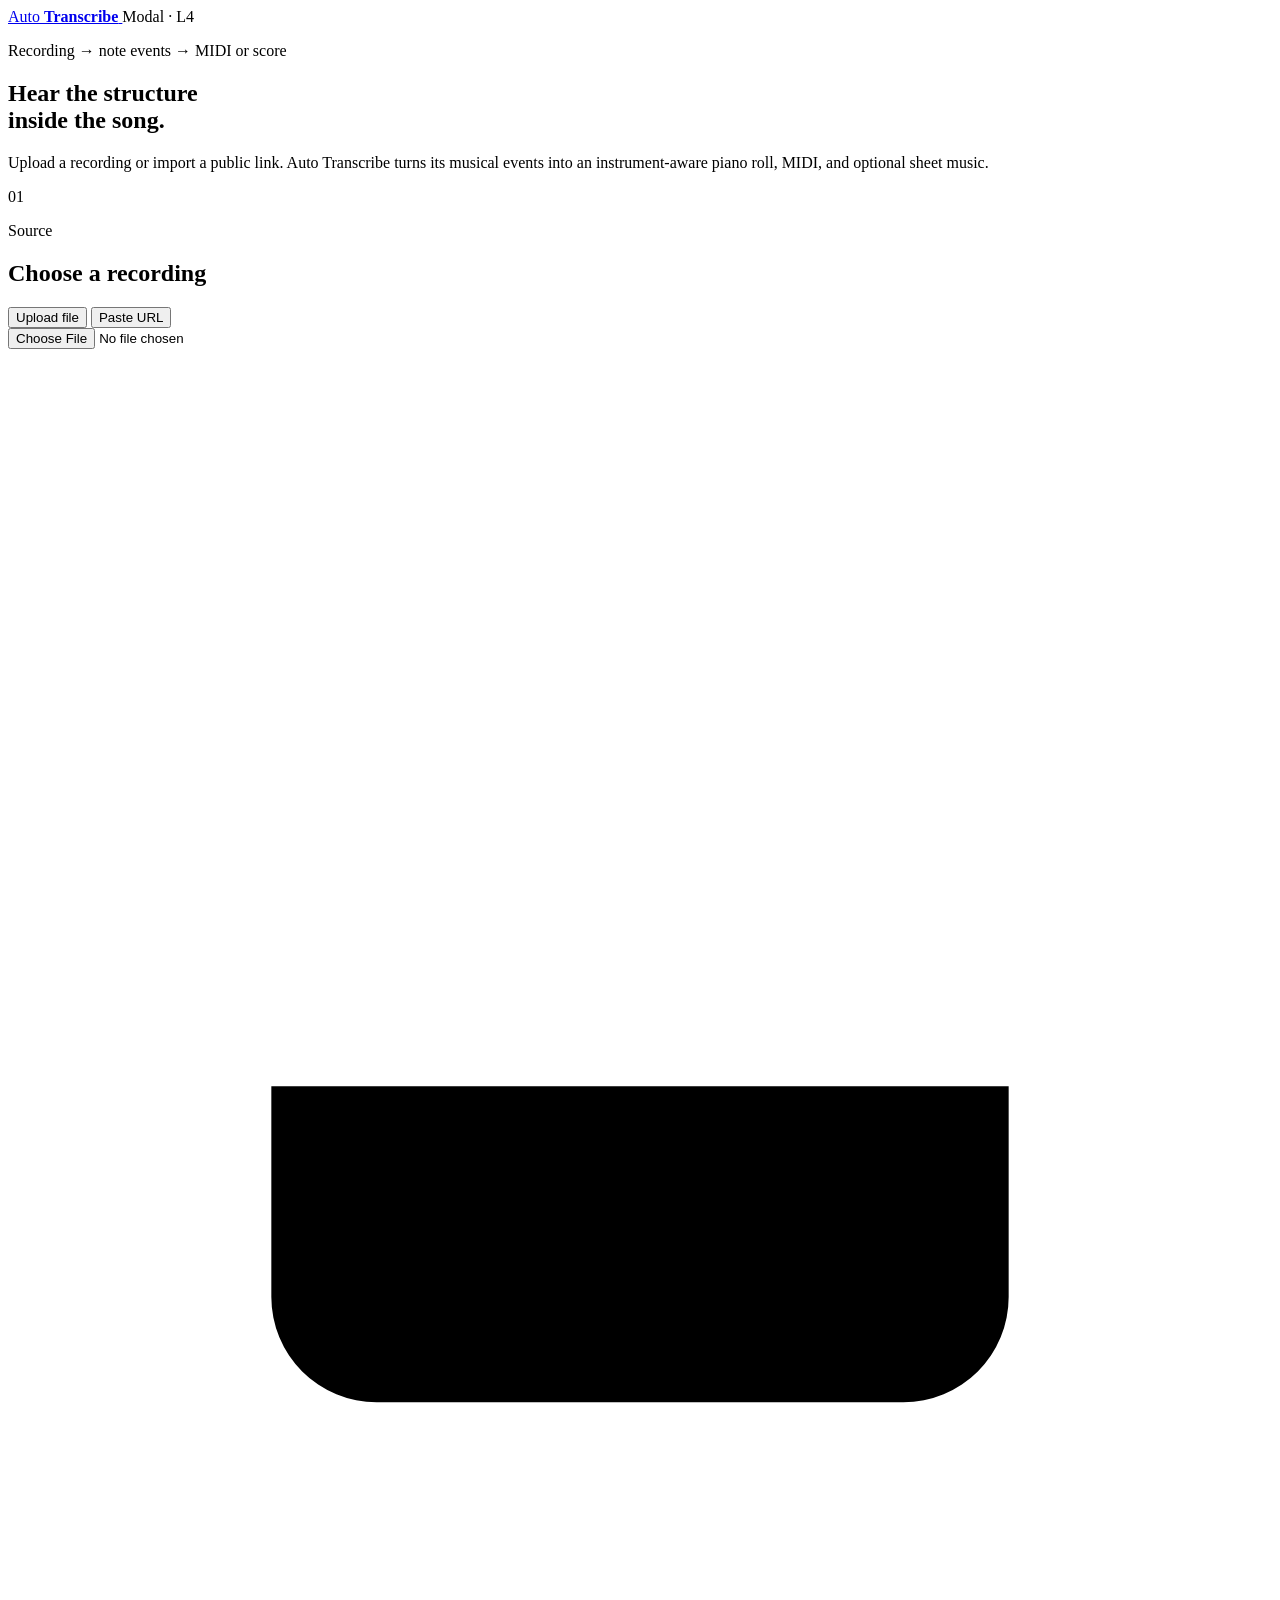
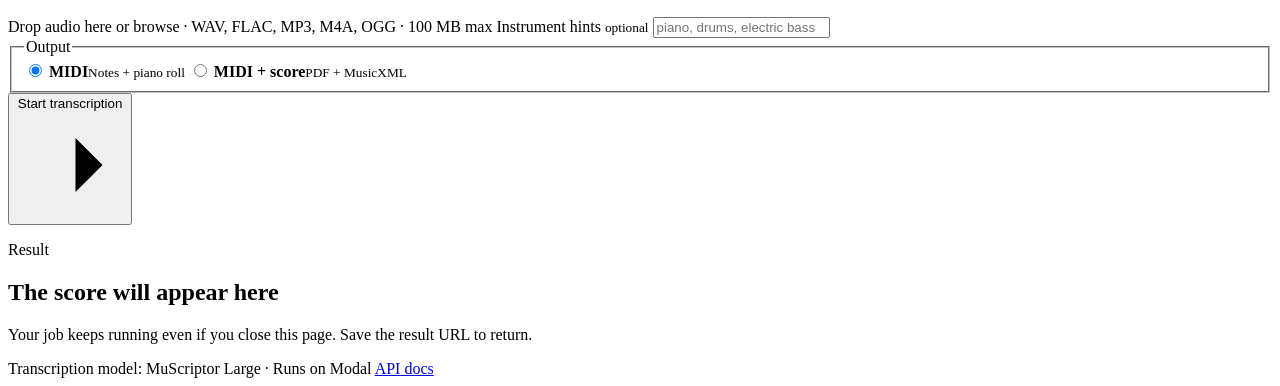
==== music_transcription/frontend/index.html @ 0281a232 "Prevent stale frontend assets" ====
<!doctype html>
<html lang="en">
  <head>
    <meta charset="utf-8" />
    <meta name="viewport" content="width=device-width, initial-scale=1" />
    <meta
      name="description"
      content="Turn an uploaded or linked music recording into MIDI and readable sheet music."
    />
    <title>Auto Transcribe</title>
    <link rel="stylesheet" href="/styles.css?v=20260904-1" />
    <script src="/app.js?v=20260904-1" defer></script>
  </head>
  <body>
    <div class="shell">
      <header class="topbar">
        <a class="brand" href="/" aria-label="Auto Transcribe home">
          <span class="brand-mark" aria-hidden="true">
            <i></i><i></i><i></i><i></i><i></i>
          </span>
          <span>Auto <strong>Transcribe</strong></span>
        </a>
        <span class="runtime"><span></span> Modal · L4</span>
      </header>

      <main>
        <section class="intro" aria-labelledby="page-title">
          <p class="eyebrow">Recording → note events → MIDI or score</p>
          <h1 id="page-title">Hear the structure<br />inside the song.</h1>
          <p class="lede">
            Upload a recording or import a public link. Auto Transcribe turns its musical events
            into an instrument-aware piano roll, MIDI, and optional sheet music.
          </p>
        </section>

        <section class="workspace" aria-label="Transcription workspace">
          <form id="upload-form" class="upload-card">
            <div class="step-heading">
              <span class="step-number">01</span>
              <div>
                <p class="section-kicker">Source</p>
                <h2>Choose a recording</h2>
              </div>
            </div>

            <div class="choice-tabs" role="group" aria-label="Recording source">
              <button type="button" class="active" data-input-mode="upload">Upload file</button>
              <button type="button" data-input-mode="url">Paste URL</button>
            </div>

            <label id="drop-zone" class="drop-zone" for="audio-file">
              <input
                id="audio-file"
                name="audio"
                type="file"
                accept="audio/wav,audio/flac,audio/mpeg,audio/mp4,audio/ogg,.wav,.flac,.mp3,.m4a,.ogg"
              />
              <span class="drop-icon" aria-hidden="true">
                <svg viewBox="0 0 24 24" role="img">
                  <path d="M12 16V4m0 0L7.5 8.5M12 4l4.5 4.5M5 14v4a2 2 0 0 0 2 2h10a2 2 0 0 0 2-2v-4" />
                </svg>
              </span>
              <span class="drop-title" id="file-label">Drop audio here</span>
              <span class="drop-copy">or browse · WAV, FLAC, MP3, M4A, OGG · 100 MB max</span>
            </label>

            <div id="url-source" class="url-source" hidden>
              <label class="field" for="source-url">
                <span>Public media URL</span>
                <input
                  id="source-url"
                  name="source_url"
                  type="url"
                  inputmode="url"
                  placeholder="https://youtube.com/watch?v=…"
                  autocomplete="url"
                />
              </label>
              <p>Public YouTube and Instagram posts only. Playlists, live, private, and login-only media are not supported.</p>
            </div>

            <label class="field" for="instruments">
              <span>Instrument hints <small>optional</small></span>
              <input
                id="instruments"
                name="instruments"
                type="text"
                placeholder="piano, drums, electric bass"
                autocomplete="off"
              />
            </label>

            <fieldset class="output-choice">
              <legend>Output</legend>
              <label>
                <input type="radio" name="output" value="midi" checked />
                <span><strong>MIDI</strong><small>Notes + piano roll</small></span>
              </label>
              <label>
                <input type="radio" name="output" value="score" />
                <span><strong>MIDI + score</strong><small>PDF + MusicXML</small></span>
              </label>
            </fieldset>

            <button id="submit-button" class="primary-button" type="submit">
              <span>Start transcription</span>
              <svg viewBox="0 0 20 20" aria-hidden="true">
                <path d="M4 10h12m-5-5 5 5-5 5" />
              </svg>
            </button>
            <p id="form-error" class="form-error" role="alert" hidden></p>
          </form>

          <section id="job-card" class="job-card" aria-labelledby="job-heading">
            <div id="empty-state" class="empty-state">
              <div class="staff" aria-hidden="true">
                <span></span><span></span><span></span><span></span><span></span>
                <i class="note one"></i><i class="note two"></i><i class="note three"></i>
              </div>
              <p class="section-kicker">Result</p>
              <h2 id="job-heading">The score will appear here</h2>
              <p>Your job keeps running even if you close this page. Save the result URL to return.</p>
            </div>

            <div id="processing-state" class="processing-state" hidden>
              <div class="job-topline">
                <div>
                  <p class="section-kicker">Processing</p>
                  <h2 id="processing-name">Preparing audio</h2>
                </div>
                <span id="progress-value" class="progress-value">10%</span>
              </div>
              <div class="progress-track" aria-hidden="true">
                <span id="progress-fill"></span>
              </div>
              <ol class="stage-list" aria-label="Transcription stages">
                <li data-stage="submitted"><span></span>Submitted</li>
                <li data-stage="fetching"><span></span>Media imported</li>
                <li data-stage="preprocessing"><span></span>Audio normalized</li>
                <li data-stage="transcribing"><span></span>GPU transcription</li>
                <li data-stage="rendering"><span></span>Score rendered</li>
                <li data-stage="completed"><span></span>Artifacts ready</li>
              </ol>
              <p id="job-id-line" class="job-id-line"></p>
            </div>

            <div id="error-state" class="error-state" hidden>
              <p class="section-kicker">Could not transcribe</p>
              <h2>Something interrupted the job.</h2>
              <p id="job-error"></p>
                <a href="/" class="secondary-button">Try another recording</a>
            </div>

            <div id="result-state" class="result-state" hidden>
              <div class="result-header">
                <div>
                  <p class="section-kicker">Transcription complete</p>
                  <h2 id="result-name">Untitled recording</h2>
                </div>
                <div class="result-actions">
                  <a id="score-view" class="download-button score-action" href="#" target="_blank" hidden>View score</a>
                  <a id="musicxml-download" class="download-button score-action" href="#" download hidden>MusicXML</a>
                  <a id="midi-download" class="download-button" href="#" download>
                    <svg viewBox="0 0 20 20" aria-hidden="true">
                      <path d="M10 3v10m0 0 4-4m-4 4L6 9M4 16h12" />
                    </svg>
                    MIDI
                  </a>
                </div>
              </div>

              <div class="transport">
                <button id="play-button" class="play-button" type="button" aria-label="Play audio">
                  <svg class="play-icon" viewBox="0 0 20 20" aria-hidden="true">
                    <path d="m7 5 8 5-8 5V5Z" />
                  </svg>
                  <svg class="pause-icon" viewBox="0 0 20 20" aria-hidden="true">
                    <path d="M6.5 5v10M13.5 5v10" />
                  </svg>
                </button>
                <div class="transport-main">
                  <div class="transport-row">
                    <span id="current-time">0:00</span>
                    <span id="total-time">0:00</span>
                  </div>
                  <input id="timeline" type="range" min="0" max="1000" value="0" aria-label="Playback position" />
                </div>
                <div class="source-switch" role="group" aria-label="Choose playback version">
                  <button type="button" class="active" data-mode="source">Original audio</button>
                  <button type="button" data-mode="synth">Transcription preview</button>
                </div>
                <audio id="source-audio" preload="metadata"></audio>
              </div>
              <p class="playback-help">
                Original audio is the submitted recording. Transcription preview is a synthesized playback of
                the detected notes—not isolated audio from the recording.
              </p>
              <p id="score-help" class="score-help" hidden>
                Sheet music is automatically quantized from model-generated MIDI. Treat it as an editable draft, not publication-ready engraving.
              </p>

              <div class="roll-toolbar">
                <div id="instrument-filters" class="instrument-filters" aria-label="Instrument filters"></div>
                <div class="roll-legend">
                  <span><i></i> pitch</span>
                  <span><i></i> time</span>
                </div>
              </div>
              <div class="piano-roll" id="piano-roll">
                <canvas id="roll-canvas" aria-label="Time-aligned piano roll"></canvas>
                <p id="roll-empty" hidden>No complete notes were returned for this recording.</p>
              </div>

              <dl class="metrics">
                <div><dt>Notes</dt><dd id="metric-notes">—</dd></div>
                <div><dt>Audio</dt><dd id="metric-duration">—</dd></div>
                <div><dt>GPU inference</dt><dd id="metric-inference">—</dd></div>
                <div>
                  <dt>Est. inference GPU</dt><dd id="metric-cost">—</dd>
                  <span class="metric-help">excludes startup + CPU</span>
                </div>
              </dl>
            </div>
          </section>
        </section>
      </main>

      <footer>
        <span>Transcription model: MuScriptor Large · Runs on Modal</span>
        <a href="/docs">API docs</a>
      </footer>
    </div>
  </body>
</html>
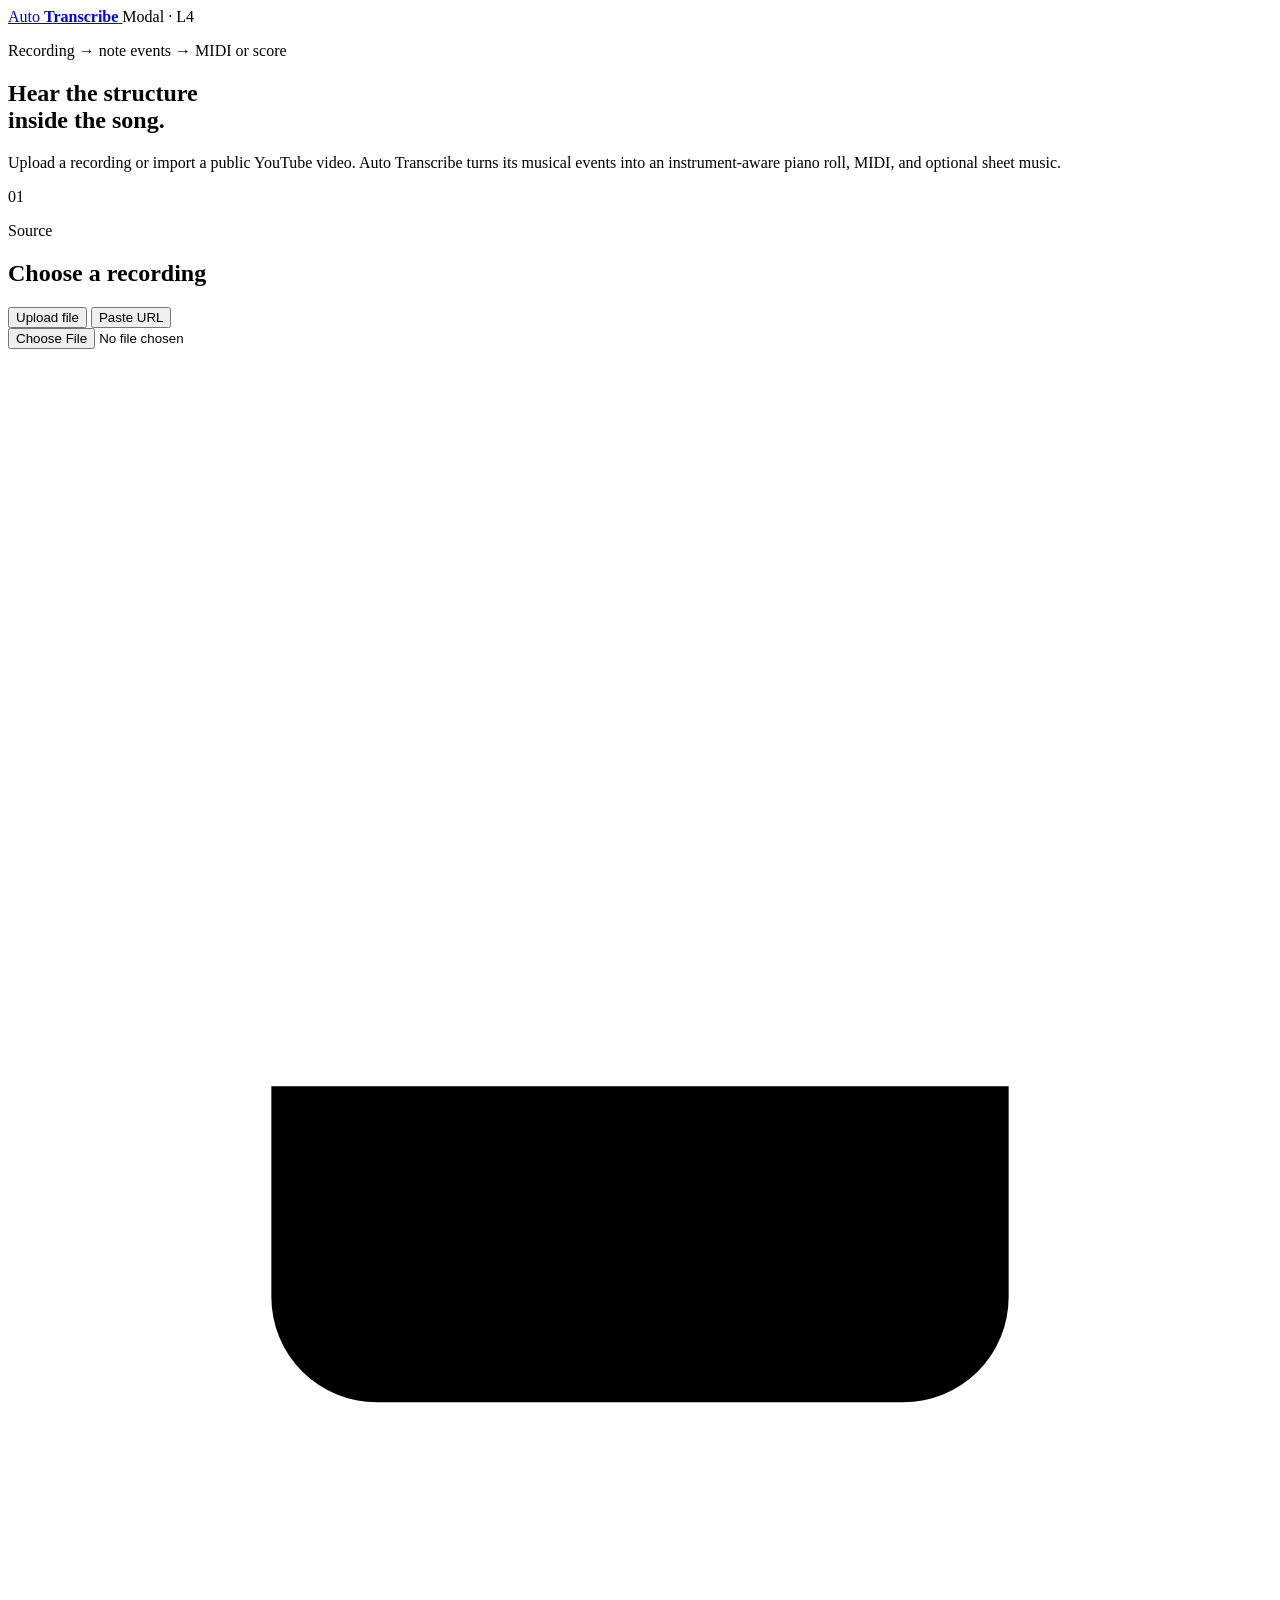
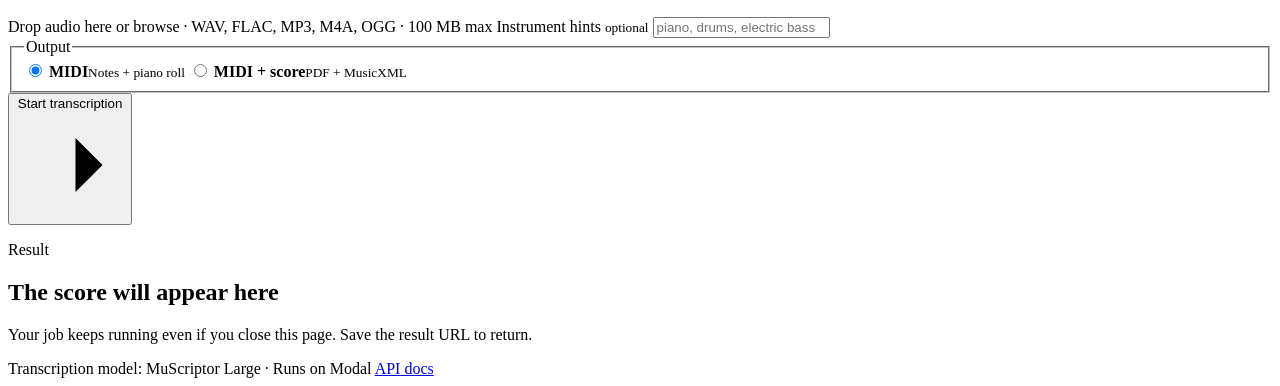
==== commit faebc1e6: "Limit URL ingestion to YouTube" ====
--- a/music_transcription/frontend/index.html
+++ b/music_transcription/frontend/index.html
@@ -9,7 +9,7 @@
     />
     <title>Auto Transcribe</title>
     <link rel="stylesheet" href="/styles.css?v=20260904-1" />
-    <script src="/app.js?v=20260904-1" defer></script>
+    <script src="/app.js?v=20260904-2" defer></script>
   </head>
   <body>
     <div class="shell">
@@ -28,7 +28,7 @@
           <p class="eyebrow">Recording → note events → MIDI or score</p>
           <h1 id="page-title">Hear the structure<br />inside the song.</h1>
           <p class="lede">
-            Upload a recording or import a public link. Auto Transcribe turns its musical events
+            Upload a recording or import a public YouTube video. Auto Transcribe turns its musical events
             into an instrument-aware piano roll, MIDI, and optional sheet music.
           </p>
         </section>
@@ -66,7 +66,7 @@
 
             <div id="url-source" class="url-source" hidden>
               <label class="field" for="source-url">
-                <span>Public media URL</span>
+                <span>Public YouTube URL</span>
                 <input
                   id="source-url"
                   name="source_url"
@@ -76,7 +76,7 @@
                   autocomplete="url"
                 />
               </label>
-              <p>Public YouTube and Instagram posts only. Playlists, live, private, and login-only media are not supported.</p>
+              <p>Public YouTube videos only. Playlists, live, private, age-restricted, and login-only videos are not supported.</p>
             </div>
 
             <label class="field" for="instruments">
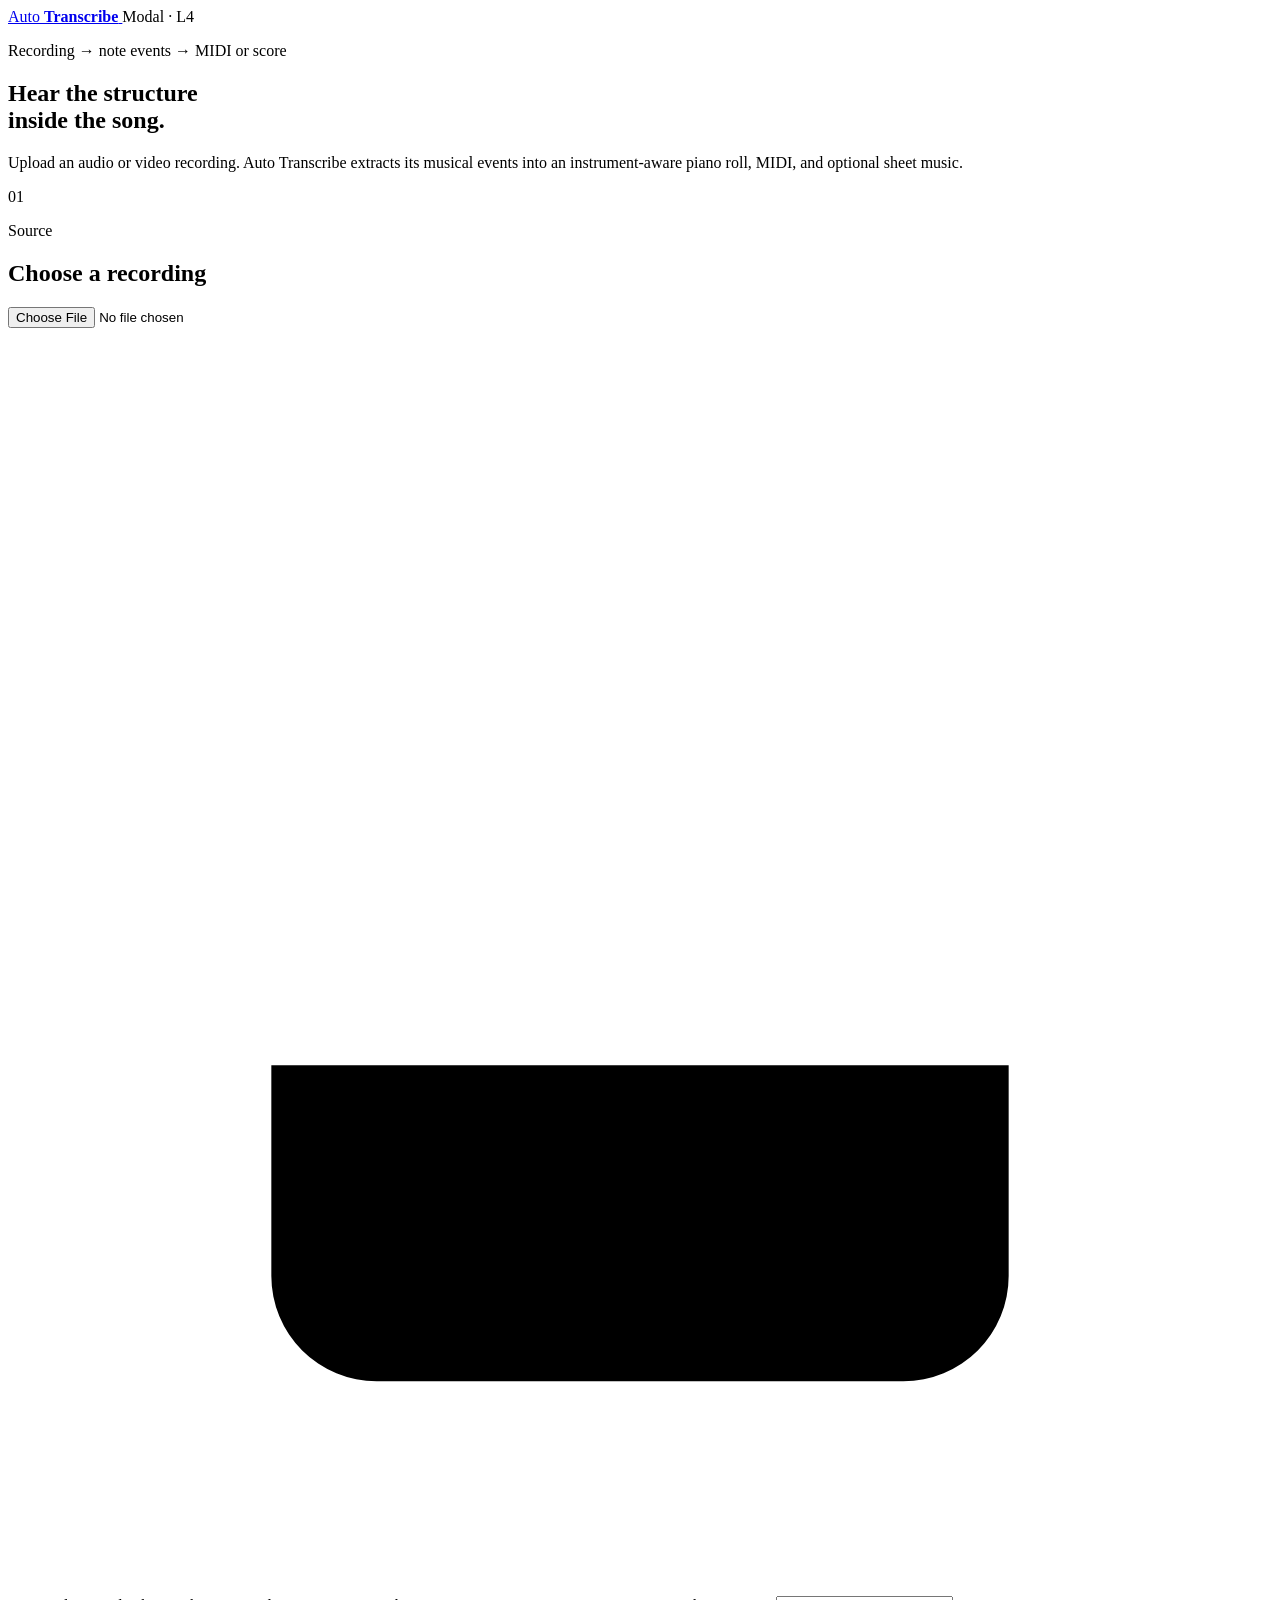
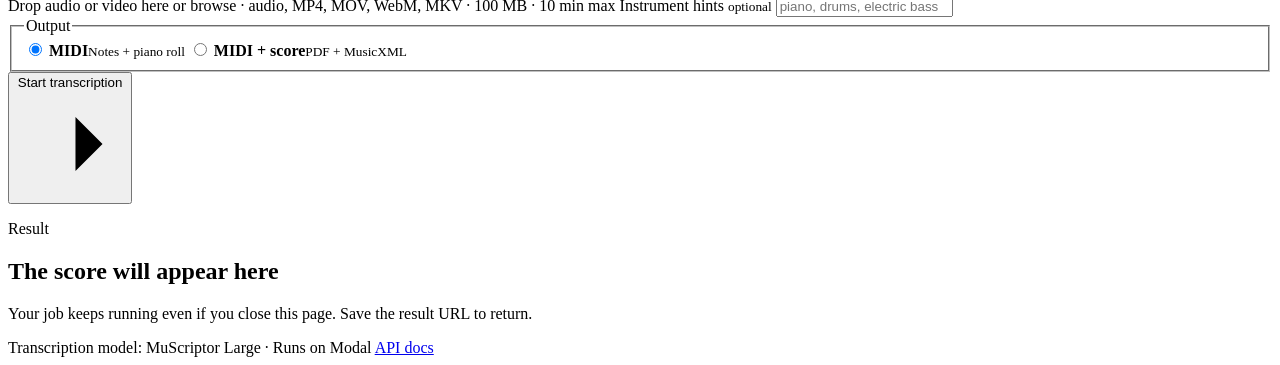
==== commit 3e743bfa: "Replace URL imports with video uploads" ====
--- a/music_transcription/frontend/index.html
+++ b/music_transcription/frontend/index.html
@@ -5,11 +5,11 @@
     <meta name="viewport" content="width=device-width, initial-scale=1" />
     <meta
       name="description"
-      content="Turn an uploaded or linked music recording into MIDI and readable sheet music."
+      content="Turn an uploaded audio or video recording into MIDI and readable sheet music."
     />
     <title>Auto Transcribe</title>
     <link rel="stylesheet" href="/styles.css?v=20260904-1" />
-    <script src="/app.js?v=20260904-2" defer></script>
+    <script src="/app.js?v=20260904-3" defer></script>
   </head>
   <body>
     <div class="shell">
@@ -28,8 +28,8 @@
           <p class="eyebrow">Recording → note events → MIDI or score</p>
           <h1 id="page-title">Hear the structure<br />inside the song.</h1>
           <p class="lede">
-            Upload a recording or import a public YouTube video. Auto Transcribe turns its musical events
-            into an instrument-aware piano roll, MIDI, and optional sheet music.
+            Upload an audio or video recording. Auto Transcribe extracts its musical events into an
+            instrument-aware piano roll, MIDI, and optional sheet music.
           </p>
         </section>
 
@@ -43,41 +43,21 @@
               </div>
             </div>
 
-            <div class="choice-tabs" role="group" aria-label="Recording source">
-              <button type="button" class="active" data-input-mode="upload">Upload file</button>
-              <button type="button" data-input-mode="url">Paste URL</button>
-            </div>
-
             <label id="drop-zone" class="drop-zone" for="audio-file">
               <input
                 id="audio-file"
-                name="audio"
+                name="media"
                 type="file"
-                accept="audio/wav,audio/flac,audio/mpeg,audio/mp4,audio/ogg,.wav,.flac,.mp3,.m4a,.ogg"
+                accept="audio/wav,audio/flac,audio/mpeg,audio/mp4,audio/ogg,video/mp4,video/quicktime,video/webm,.wav,.flac,.mp3,.m4a,.ogg,.mp4,.mov,.webm,.mkv"
               />
               <span class="drop-icon" aria-hidden="true">
                 <svg viewBox="0 0 24 24" role="img">
                   <path d="M12 16V4m0 0L7.5 8.5M12 4l4.5 4.5M5 14v4a2 2 0 0 0 2 2h10a2 2 0 0 0 2-2v-4" />
                 </svg>
               </span>
-              <span class="drop-title" id="file-label">Drop audio here</span>
-              <span class="drop-copy">or browse · WAV, FLAC, MP3, M4A, OGG · 100 MB max</span>
+              <span class="drop-title" id="file-label">Drop audio or video here</span>
+              <span class="drop-copy">or browse · audio, MP4, MOV, WebM, MKV · 100 MB · 10 min max</span>
             </label>
-
-            <div id="url-source" class="url-source" hidden>
-              <label class="field" for="source-url">
-                <span>Public YouTube URL</span>
-                <input
-                  id="source-url"
-                  name="source_url"
-                  type="url"
-                  inputmode="url"
-                  placeholder="https://youtube.com/watch?v=…"
-                  autocomplete="url"
-                />
-              </label>
-              <p>Public YouTube videos only. Playlists, live, private, age-restricted, and login-only videos are not supported.</p>
-            </div>
 
             <label class="field" for="instruments">
               <span>Instrument hints <small>optional</small></span>
@@ -135,7 +115,6 @@
               </div>
               <ol class="stage-list" aria-label="Transcription stages">
                 <li data-stage="submitted"><span></span>Submitted</li>
-                <li data-stage="fetching"><span></span>Media imported</li>
                 <li data-stage="preprocessing"><span></span>Audio normalized</li>
                 <li data-stage="transcribing"><span></span>GPU transcription</li>
                 <li data-stage="rendering"><span></span>Score rendered</li>
@@ -186,14 +165,14 @@
                   <input id="timeline" type="range" min="0" max="1000" value="0" aria-label="Playback position" />
                 </div>
                 <div class="source-switch" role="group" aria-label="Choose playback version">
-                  <button type="button" class="active" data-mode="source">Original audio</button>
+                  <button type="button" class="active" data-mode="source">Source audio</button>
                   <button type="button" data-mode="synth">Transcription preview</button>
                 </div>
                 <audio id="source-audio" preload="metadata"></audio>
               </div>
               <p class="playback-help">
-                Original audio is the submitted recording. Transcription preview is a synthesized playback of
-                the detected notes—not isolated audio from the recording.
+                Source audio is the submitted audio, or the normalized audio extracted from an uploaded video.
+                Transcription preview is synthesized from the detected notes.
               </p>
               <p id="score-help" class="score-help" hidden>
                 Sheet music is automatically quantized from model-generated MIDI. Treat it as an editable draft, not publication-ready engraving.
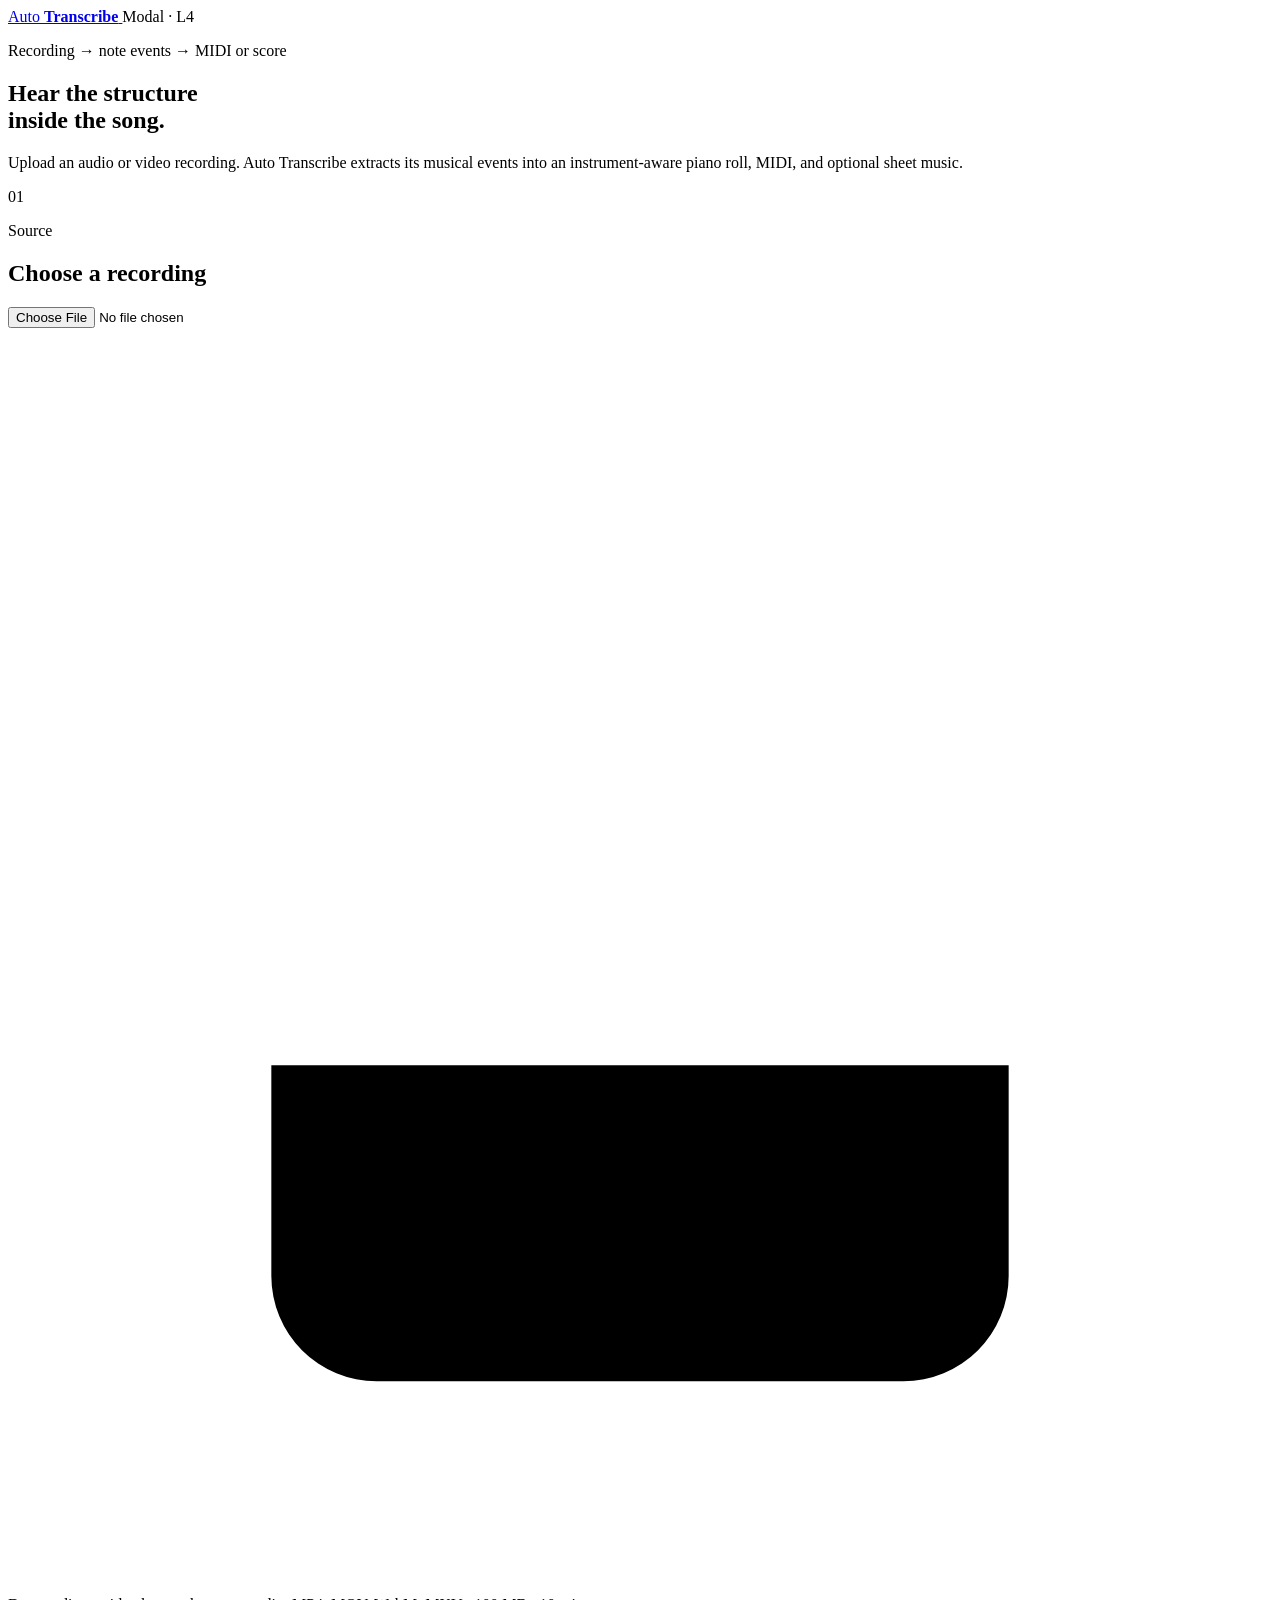
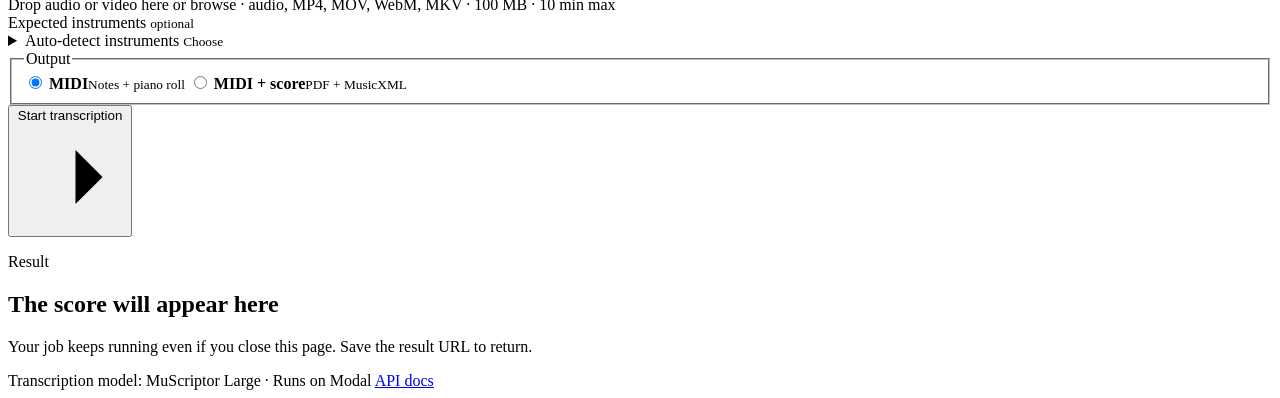
==== commit df055f5e: "Constrain instrument hints to model taxonomy" ====
--- a/music_transcription/frontend/index.html
+++ b/music_transcription/frontend/index.html
@@ -8,8 +8,8 @@
       content="Turn an uploaded audio or video recording into MIDI and readable sheet music."
     />
     <title>Auto Transcribe</title>
-    <link rel="stylesheet" href="/styles.css?v=20260904-1" />
-    <script src="/app.js?v=20260904-3" defer></script>
+    <link rel="stylesheet" href="/styles.css?v=20260904-2" />
+    <script src="/app.js?v=20260904-4" defer></script>
   </head>
   <body>
     <div class="shell">
@@ -59,16 +59,21 @@
               <span class="drop-copy">or browse · audio, MP4, MOV, WebM, MKV · 100 MB · 10 min max</span>
             </label>
 
-            <label class="field" for="instruments">
-              <span>Instrument hints <small>optional</small></span>
-              <input
-                id="instruments"
-                name="instruments"
-                type="text"
-                placeholder="piano, drums, electric bass"
-                autocomplete="off"
-              />
-            </label>
+            <div class="field instrument-field">
+              <span>Expected instruments <small>optional</small></span>
+              <details id="instrument-picker" class="instrument-picker">
+                <summary>
+                  <span id="instrument-summary">Auto-detect instruments</span>
+                  <small>Choose</small>
+                </summary>
+                <div class="instrument-menu">
+                  <p>Select only instruments you know are present. This restricts what the model can emit.</p>
+                  <div id="instrument-options" class="instrument-options" aria-live="polite">
+                    <p>Loading instrument choices…</p>
+                  </div>
+                </div>
+              </details>
+            </div>
 
             <fieldset class="output-choice">
               <legend>Output</legend>
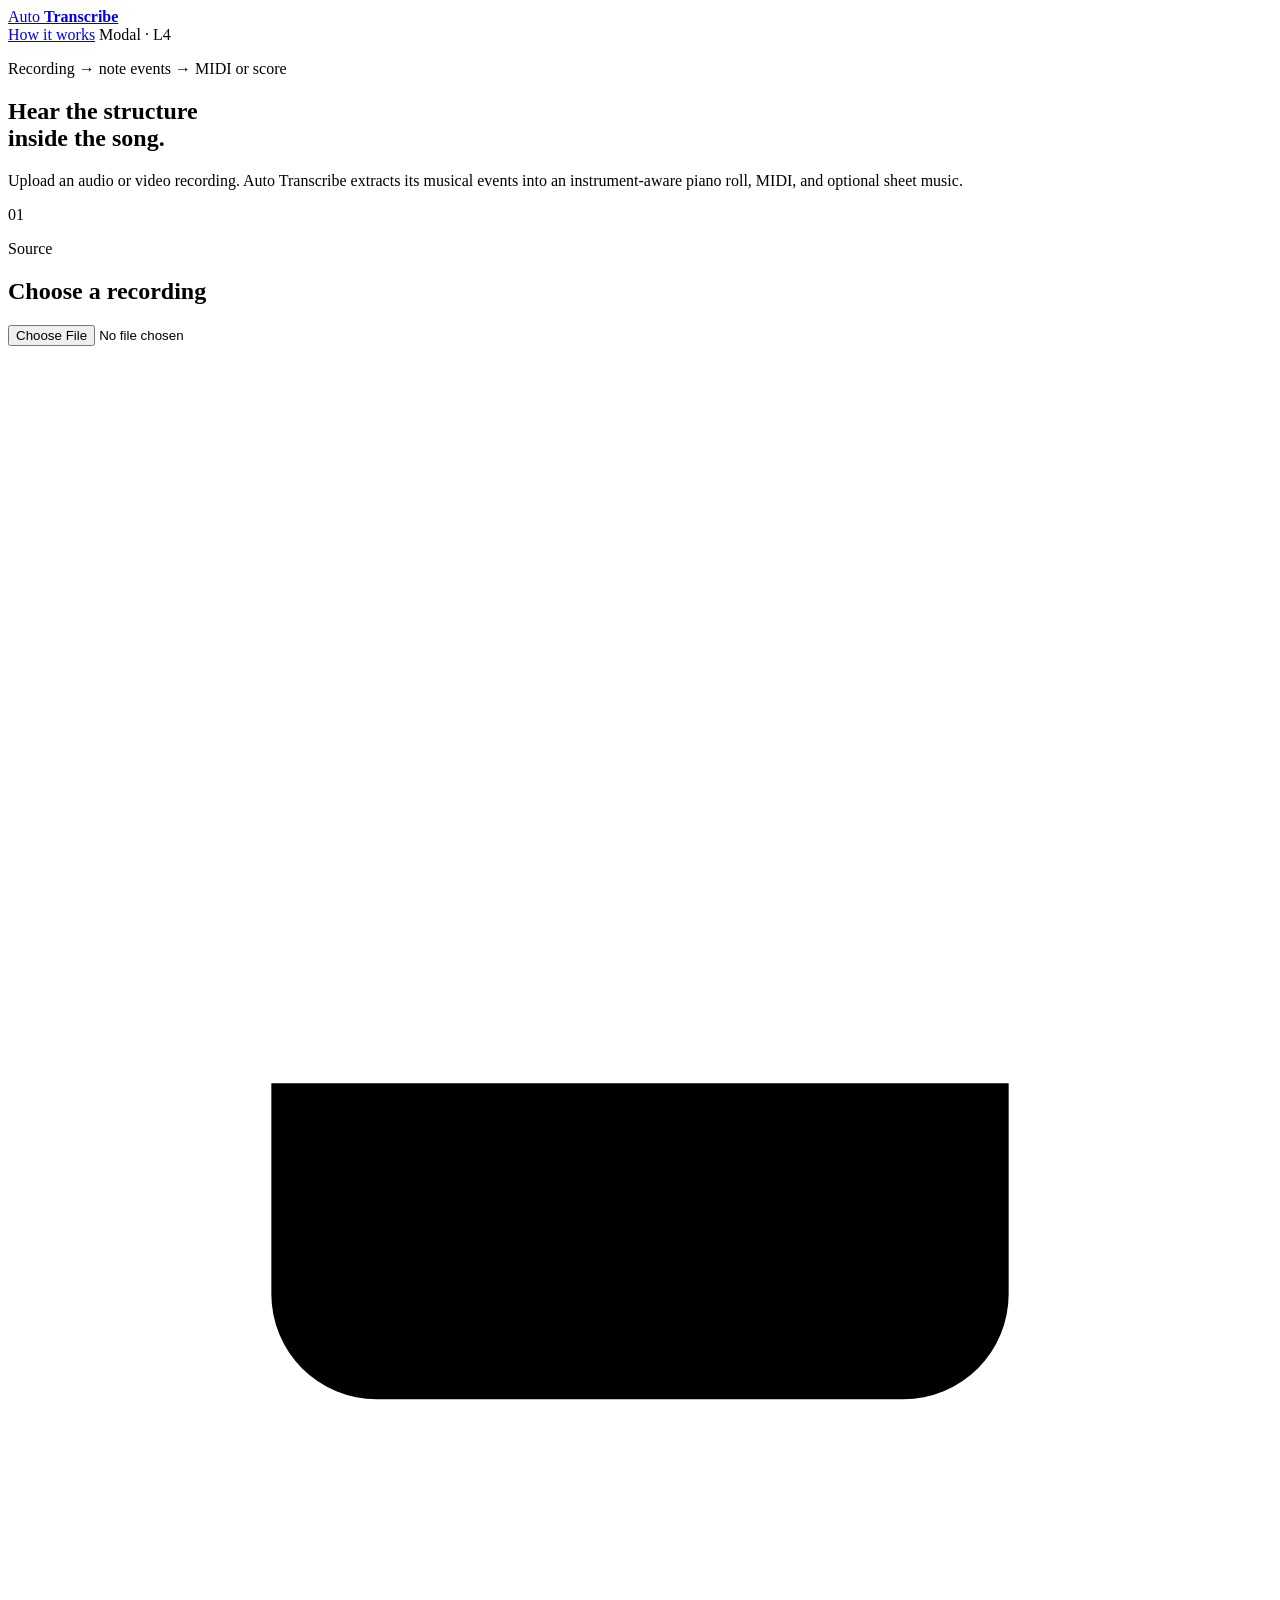
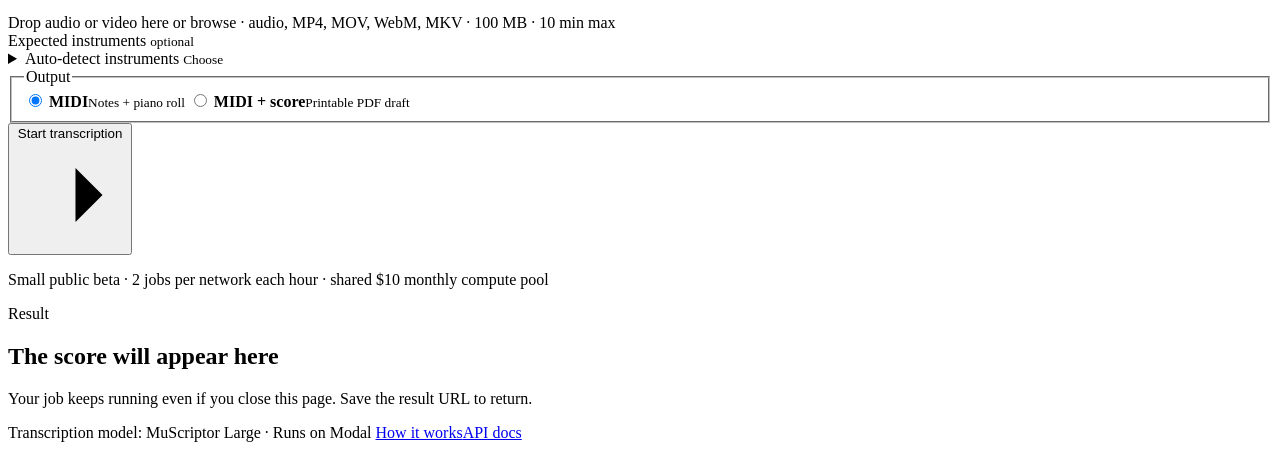
==== commit bfc95955: "Prepare transcription app for public beta" ====
--- a/music_transcription/frontend/index.html
+++ b/music_transcription/frontend/index.html
@@ -8,8 +8,8 @@
       content="Turn an uploaded audio or video recording into MIDI and readable sheet music."
     />
     <title>Auto Transcribe</title>
-    <link rel="stylesheet" href="/styles.css?v=20260904-2" />
-    <script src="/app.js?v=20260904-4" defer></script>
+    <link rel="stylesheet" href="/styles.css?v=20260904-3" />
+    <script src="/app.js?v=20260904-6" defer></script>
   </head>
   <body>
     <div class="shell">
@@ -20,7 +20,10 @@
           </span>
           <span>Auto <strong>Transcribe</strong></span>
         </a>
-        <span class="runtime"><span></span> Modal · L4</span>
+        <nav class="topbar-links" aria-label="Main navigation">
+          <a href="/how-it-works">How it works</a>
+          <span class="runtime"><span></span> Modal · L4</span>
+        </nav>
       </header>
 
       <main>
@@ -83,7 +86,7 @@
               </label>
               <label>
                 <input type="radio" name="output" value="score" />
-                <span><strong>MIDI + score</strong><small>PDF + MusicXML</small></span>
+                <span><strong>MIDI + score</strong><small>Printable PDF draft</small></span>
               </label>
             </fieldset>
 
@@ -93,6 +96,9 @@
                 <path d="M4 10h12m-5-5 5 5-5 5" />
               </svg>
             </button>
+            <p class="beta-note">
+              Small public beta · 2 jobs per network each hour · shared $10 monthly compute pool
+            </p>
             <p id="form-error" class="form-error" role="alert" hidden></p>
           </form>
 
@@ -120,7 +126,7 @@
               </div>
               <ol class="stage-list" aria-label="Transcription stages">
                 <li data-stage="submitted"><span></span>Submitted</li>
-                <li data-stage="preprocessing"><span></span>Audio normalized</li>
+                <li data-stage="preprocessing"><span></span>Audio + beat grid</li>
                 <li data-stage="transcribing"><span></span>GPU transcription</li>
                 <li data-stage="rendering"><span></span>Score rendered</li>
                 <li data-stage="completed"><span></span>Artifacts ready</li>
@@ -143,7 +149,6 @@
                 </div>
                 <div class="result-actions">
                   <a id="score-view" class="download-button score-action" href="#" target="_blank" hidden>View score</a>
-                  <a id="musicxml-download" class="download-button score-action" href="#" download hidden>MusicXML</a>
                   <a id="midi-download" class="download-button" href="#" download>
                     <svg viewBox="0 0 20 20" aria-hidden="true">
                       <path d="M10 3v10m0 0 4-4m-4 4L6 9M4 16h12" />
@@ -211,7 +216,7 @@
 
       <footer>
         <span>Transcription model: MuScriptor Large · Runs on Modal</span>
-        <a href="/docs">API docs</a>
+        <span class="footer-links"><a href="/how-it-works">How it works</a><a href="/docs">API docs</a></span>
       </footer>
     </div>
   </body>
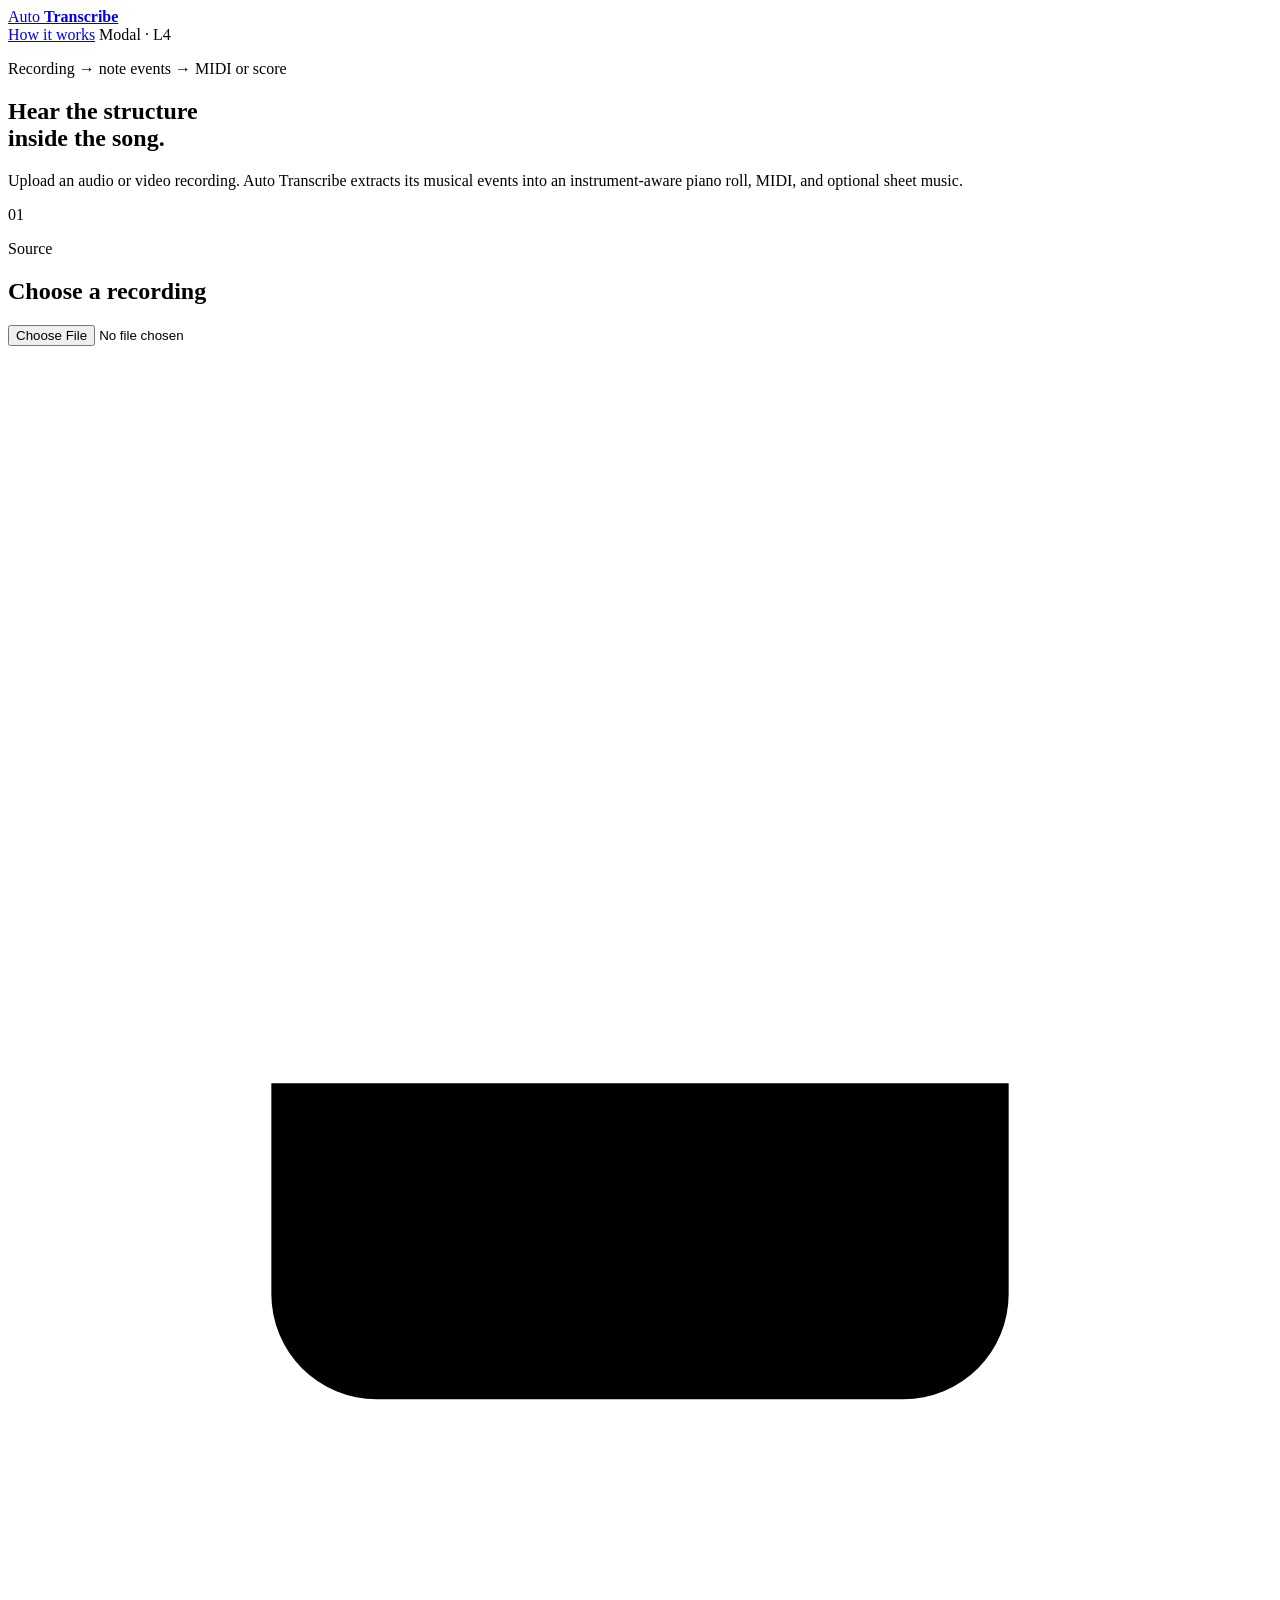
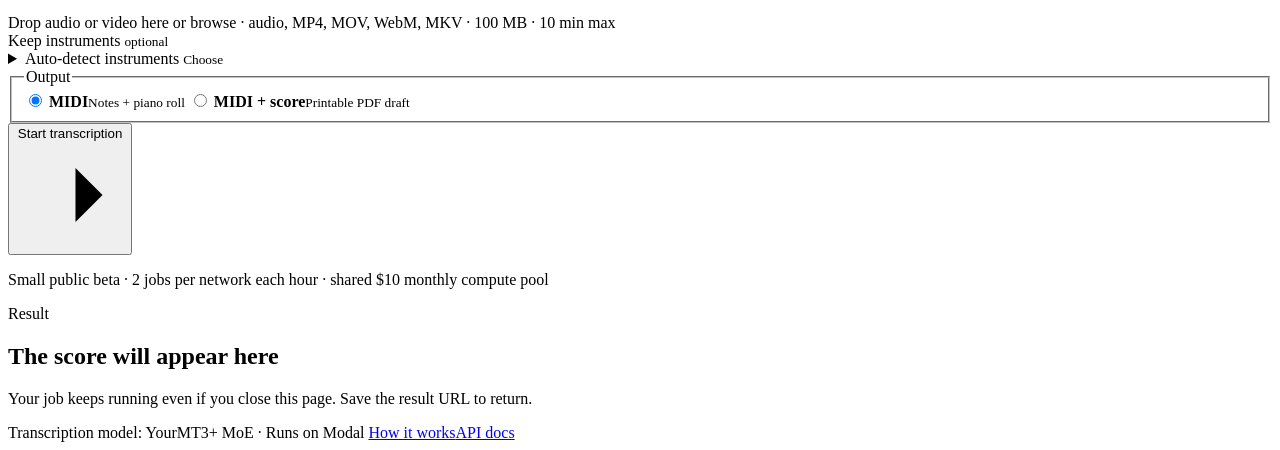
==== commit 6a40040e: "Migrate to YourMT3+ MoE and add verified PDF score flow" ====
--- a/music_transcription/frontend/index.html
+++ b/music_transcription/frontend/index.html
@@ -9,7 +9,7 @@
     />
     <title>Auto Transcribe</title>
     <link rel="stylesheet" href="/styles.css?v=20260904-3" />
-    <script src="/app.js?v=20260904-6" defer></script>
+    <script src="/app.js?v=20260906-3" defer></script>
   </head>
   <body>
     <div class="shell">
@@ -63,14 +63,14 @@
             </label>
 
             <div class="field instrument-field">
-              <span>Expected instruments <small>optional</small></span>
+              <span>Keep instruments <small>optional</small></span>
               <details id="instrument-picker" class="instrument-picker">
                 <summary>
                   <span id="instrument-summary">Auto-detect instruments</span>
                   <small>Choose</small>
                 </summary>
                 <div class="instrument-menu">
-                  <p>Select only instruments you know are present. This restricts what the model can emit.</p>
+                  <p>Only selected instruments are kept from the predicted tracks. Leave empty to keep all instruments.</p>
                   <div id="instrument-options" class="instrument-options" aria-live="polite">
                     <p>Loading instrument choices…</p>
                   </div>
@@ -148,6 +148,7 @@
                   <h2 id="result-name">Untitled recording</h2>
                 </div>
                 <div class="result-actions">
+                  <button id="score-create" class="download-button score-action" type="button" hidden>Create PDF score</button>
                   <a id="score-view" class="download-button score-action" href="#" target="_blank" hidden>View score</a>
                   <a id="midi-download" class="download-button" href="#" download>
                     <svg viewBox="0 0 20 20" aria-hidden="true">
@@ -215,7 +216,7 @@
       </main>
 
       <footer>
-        <span>Transcription model: MuScriptor Large · Runs on Modal</span>
+        <span>Transcription model: YourMT3+ MoE · Runs on Modal</span>
         <span class="footer-links"><a href="/how-it-works">How it works</a><a href="/docs">API docs</a></span>
       </footer>
     </div>
